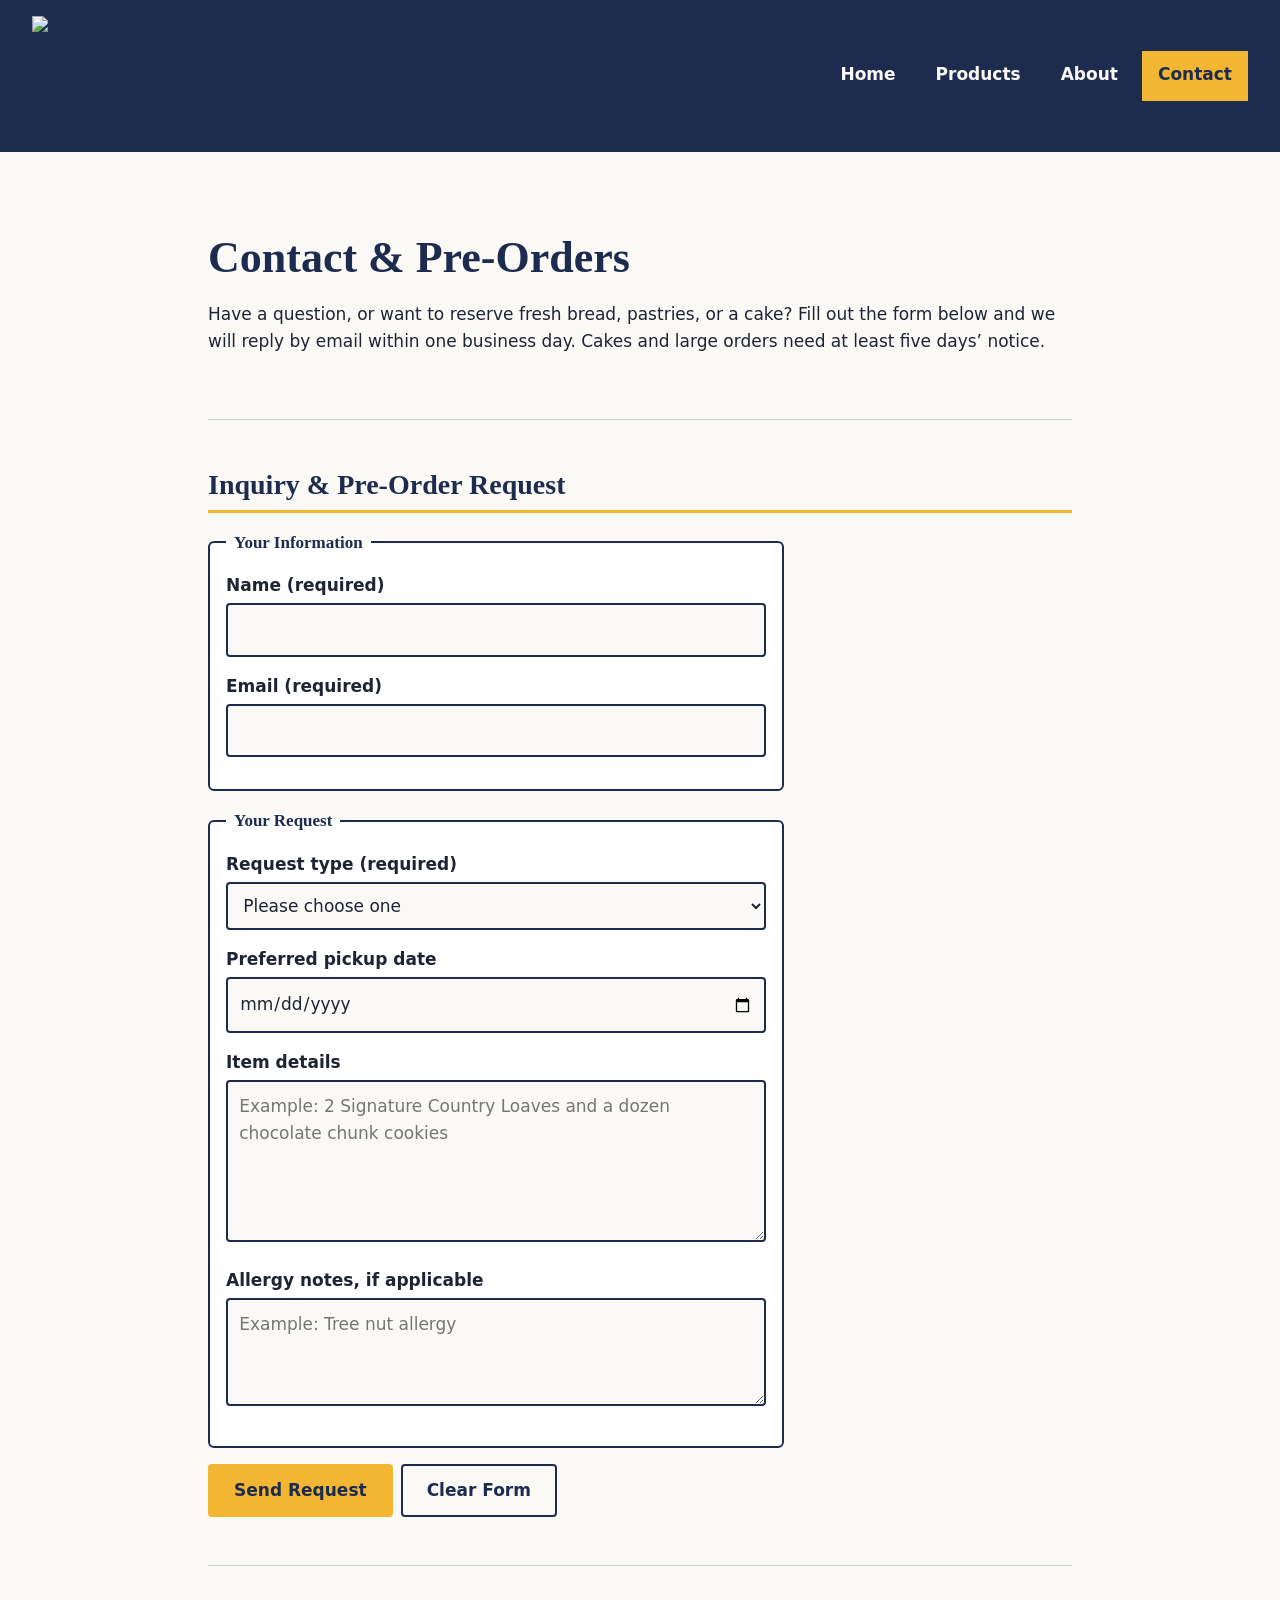
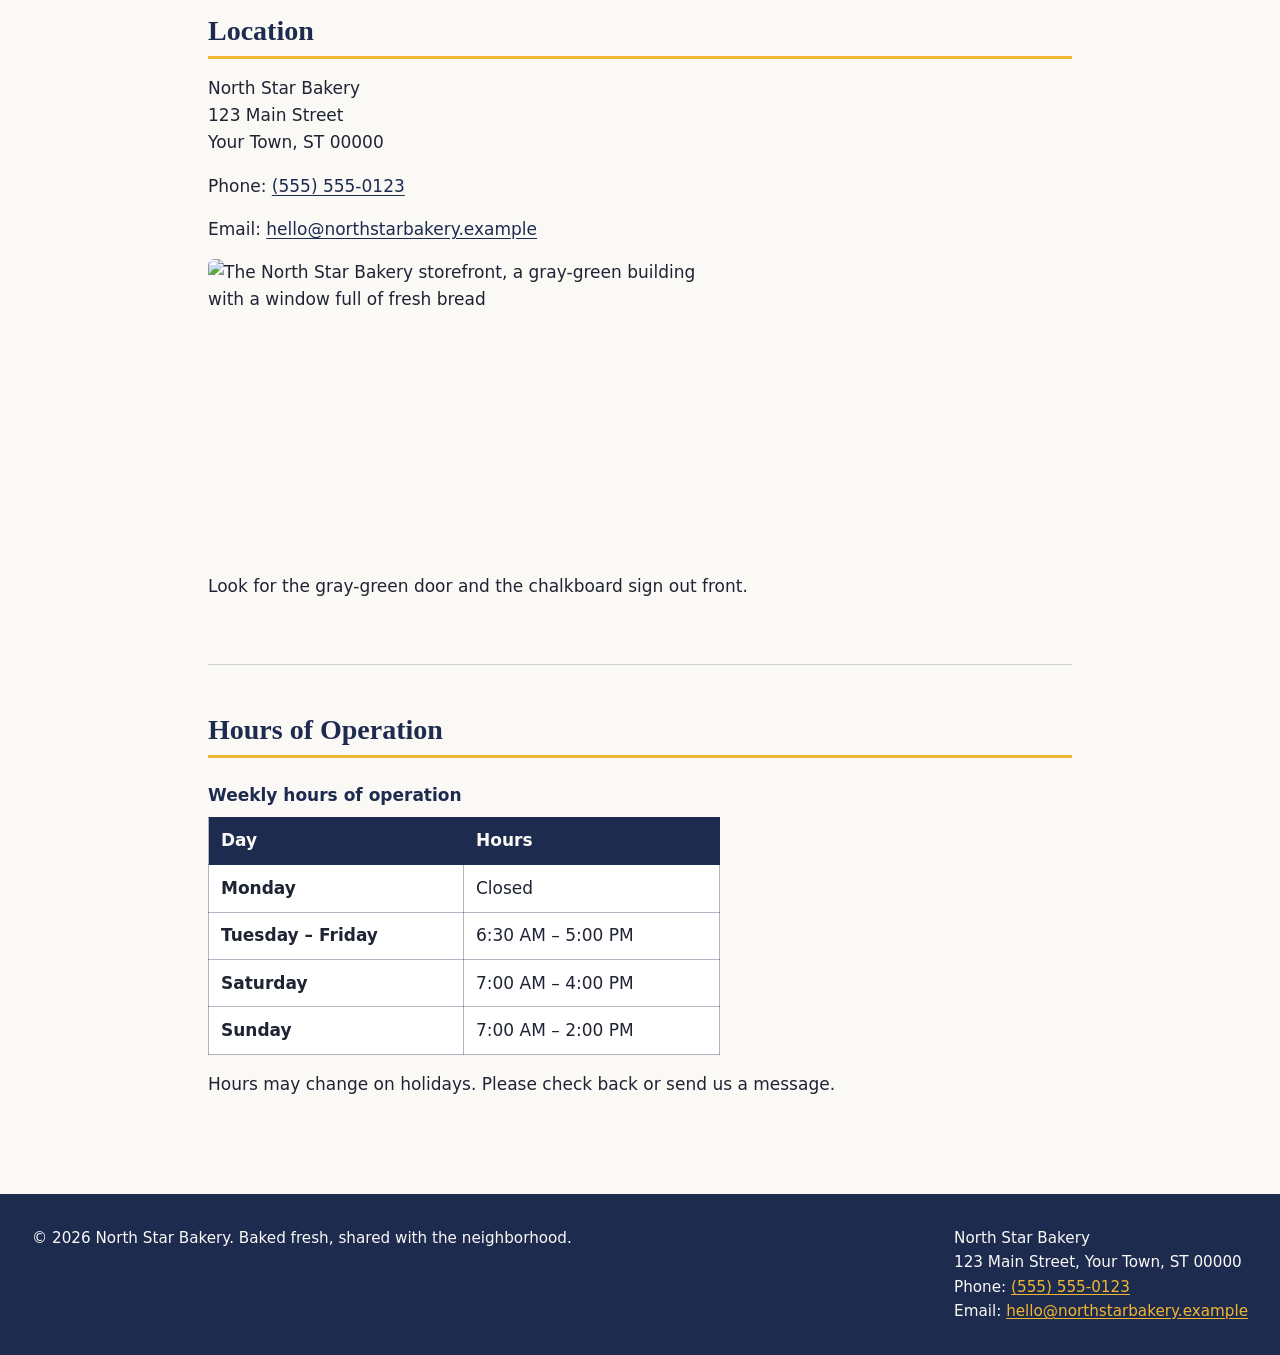
==== contact.html @ e257849d "Add files via upload" ====
<!DOCTYPE html>
<html lang="en">
<head>
  <meta charset="UTF-8">
  <meta name="viewport" content="width=device-width, initial-scale=1.0">
  <meta name="description" content="Send a pre-order request or question to North Star Bakery. Find our location and hours.">
  <title>Contact & Pre-Orders | North Star Bakery</title>
<link rel="stylesheet" href="style.css">
</head>
<body>

  <header>
    <a href="index.html">
      <img src="images/bakery-logo_c.png" alt="North Star Bakery logo: a loaf of bread with a wheat sprig inside" width="167" height="143">
    </a>
    <nav aria-label="Main navigation">
      <ul>
        <li><a href="index.html">Home</a></li>
        <li><a href="products.html">Products</a></li>
        <li><a href="about.html">About</a></li>
        <li><a href="contact.html" aria-current="page">Contact</a></li>
      </ul>
    </nav>
  </header>

  <main>
    <section aria-labelledby="contact-heading">
      <h1 id="contact-heading">Contact &amp; Pre-Orders</h1>
      <p>Have a question, or want to reserve fresh bread, pastries, or a cake? Fill out the form below and we will reply by email within one business day. Cakes and large orders need at least five days&rsquo; notice.</p>
    </section>

    <section aria-labelledby="form-heading">
      <h2 id="form-heading">Inquiry &amp; Pre-Order Request</h2>
      <form action="#" method="post">

        <fieldset>
          <legend>Your Information</legend>
          <p>
            <label for="name">Name (required)</label><br>
            <input type="text" id="name" name="name" autocomplete="name" required>
          </p>
          <p>
            <label for="email">Email (required)</label><br>
            <input type="email" id="email" name="email" autocomplete="email" required>
          </p>
        </fieldset>

        <fieldset>
          <legend>Your Request</legend>
          <p>
            <label for="request-type">Request type (required)</label><br>
            <select id="request-type" name="request_type" required>
              <option value="">Please choose one</option>
              <option value="pre-order">Pre-order</option>
              <option value="cake-order">Custom cake order</option>
              <option value="event-catering">Event or catering inquiry</option>
              <option value="general-question">General question</option>
            </select>
          </p>
          <p>
            <label for="pickup-date">Preferred pickup date</label><br>
            <input type="date" id="pickup-date" name="pickup_date">
          </p>
          <p>
            <label for="item-details">Item details</label><br>
            <textarea id="item-details" name="item_details" rows="5" cols="40" placeholder="Example: 2 Signature Country Loaves and a dozen chocolate chunk cookies"></textarea>
          </p>
          <p>
            <label for="allergy-notes">Allergy notes, if applicable</label><br>
            <textarea id="allergy-notes" name="allergy_notes" rows="3" cols="40" placeholder="Example: Tree nut allergy"></textarea>
          </p>
        </fieldset>

        <p>
          <button type="submit">Send Request</button>
          <button type="reset">Clear Form</button>
        </p>
      </form>
    </section>

    <section aria-labelledby="location-heading">
      <h2 id="location-heading">Location</h2>
      <address>
        North Star Bakery<br>
        123 Main Street<br>
        Your Town, ST 00000
      </address>
      <p>Phone: <a href="tel:+15555550123">(555) 555-0123</a></p>
      <p>Email: <a href="mailto:hello@northstarbakery.example">hello@northstarbakery.example</a></p>
      <img src="images/bakery-storefront_c.png" alt="The North Star Bakery storefront, a gray-green building with a window full of fresh bread" width="500" height="298">
      <p>Look for the gray-green door and the chalkboard sign out front.</p>
    </section>

    <section aria-labelledby="hours-heading">
      <h2 id="hours-heading">Hours of Operation</h2>
      <table>
        <caption>Weekly hours of operation</caption>
        <thead>
          <tr><th scope="col">Day</th><th scope="col">Hours</th></tr>
        </thead>
        <tbody>
          <tr><th scope="row">Monday</th><td>Closed</td></tr>
          <tr><th scope="row">Tuesday &ndash; Friday</th><td>6:30 AM &ndash; 5:00 PM</td></tr>
          <tr><th scope="row">Saturday</th><td>7:00 AM &ndash; 4:00 PM</td></tr>
          <tr><th scope="row">Sunday</th><td>7:00 AM &ndash; 2:00 PM</td></tr>
        </tbody>
      </table>
      <p>Hours may change on holidays. Please check back or send us a message.</p>
    </section>
  </main>

  <footer>
    <p>&copy; 2026 North Star Bakery. Baked fresh, shared with the neighborhood.</p>
    <address>
      North Star Bakery<br>
      123 Main Street, Your Town, ST 00000<br>
      Phone: <a href="tel:+15555550123">(555) 555-0123</a><br>
      Email: <a href="mailto:hello@northstarbakery.example">hello@northstarbakery.example</a>
    </address>
  </footer>

</body>
</html>
---- style.css ----
:root {
  --navy: #1d2b4f;
  --gold: #f2b632;
  --paper: #faf9f6;
  --ink: #1f2433;
 
  --font-heading: Georgia, "Times New Roman", serif;
  --font-body: system-ui, -apple-system, "Segoe UI", Roboto, Arial, sans-serif;
 
  --space-s: 0.5rem;
  --space-m: 1rem;
  --space-l: 2rem;
  --space-xl: 3rem;
}
 
/* ---------- Base ---------- */
*,
*::before,
*::after {
  box-sizing: border-box;
}
 
body {
  margin: 0;
  min-height: 100vh;
  display: flex;
  flex-direction: column;
  font-family: var(--font-body);
  font-size: 1.0625rem;
  line-height: 1.6;
  color: var(--ink);
  background: var(--paper);
}
 
img,
video {
  max-width: 100%;
  height: auto;
  display: block;
}
 
audio {
  width: 100%;
  max-width: 32rem;
}
 
a {
  color: var(--navy);
  text-underline-offset: 0.15em;
}
 
a:hover {
  text-decoration-thickness: 0.2em;
}
 
:focus-visible {
  outline: 3px solid var(--gold);
  outline-offset: 3px;
}
 
/* ---------- Headings ---------- */
h1,
h2,
h3 {
  font-family: var(--font-heading);
  color: var(--navy);
  line-height: 1.2;
  margin: 0 0 var(--space-m);
}
 
h1 { font-size: 2rem; }
h2 { font-size: 1.5rem; }
h3 { font-size: 1.2rem; }
 
h2 {
  padding-bottom: var(--space-s);
  border-bottom: 3px solid var(--gold);
}
 
p,
ul,
address {
  margin: 0 0 var(--space-m);
}
 
address {
  font-style: normal;
}
 
/* ---------- Header and navigation ---------- */
header {
  display: flex;
  flex-direction: column;
  align-items: center;
  gap: var(--space-m);
  padding: var(--space-m);
  background: var(--navy);
}
 
header img {
  width: 110px;
}
 
nav ul {
  display: flex;
  flex-wrap: wrap;
  justify-content: center;
  gap: var(--space-s);
  margin: 0;
  padding: 0;
  list-style: none;
}
 
nav a {
  display: block;
  padding: 0.6rem 1rem;
  color: var(--paper);
  font-weight: 600;
  text-decoration: none;
  border-bottom: 3px solid transparent;
}
 
nav a:hover {
  border-bottom-color: var(--gold);
}
 
nav a[aria-current="page"] {
  color: var(--navy);
  background: var(--gold);
  border-bottom-color: var(--gold);
}
 
/* ---------- Main content ---------- */
main {
  flex: 1;
  display: flex;
  flex-direction: column;
  width: 100%;
  max-width: 60rem;
  margin: 0 auto;
  padding: var(--space-m);
}
 
main > section {
  padding: var(--space-l) 0;
  border-bottom: 1px solid rgba(29, 43, 79, 0.2);
}
 
main > section:last-child {
  border-bottom: 0;
}
 
main > section > img,
main > section > figure,
main > section > picture,
main > section > video {
  margin-bottom: var(--space-m);
}
 
main > section > img,
picture img,
figure img,
video {
  border-radius: 6px;
}
 
figure {
  margin: 0 0 var(--space-m);
}
 
figcaption {
  margin-top: var(--space-s);
  font-size: 0.95rem;
  font-style: italic;
}
 
/* Bulleted lists: product and feature lists */
main ul {
  padding-left: 1.25rem;
}
 
main li {
  margin-bottom: var(--space-s);
}
 
main li::marker {
  color: var(--gold);
}
 
/* Team cards (about page) */
article {
  padding: var(--space-m);
  margin-bottom: var(--space-m);
  background: #fff;
  border: 2px solid var(--navy);
  border-radius: 6px;
}
 
article h3 {
  margin-bottom: var(--space-s);
}
 
article p {
  margin-bottom: 0;
}
 
/* ---------- Hours table ---------- */
table {
  width: 100%;
  max-width: 32rem;
  margin-bottom: var(--space-m);
  border-collapse: collapse;
  background: #fff;
}
 
caption {
  padding: var(--space-s) 0;
  font-weight: 700;
  text-align: left;
  color: var(--navy);
}
 
th,
td {
  padding: 0.6rem 0.75rem;
  text-align: left;
  border: 1px solid rgba(29, 43, 79, 0.35);
}
 
thead th {
  color: var(--paper);
  background: var(--navy);
}
 
tbody th {
  font-weight: 600;
}
 
/* ---------- Form ---------- */
form {
  display: flex;
  flex-direction: column;
  gap: var(--space-m);
  max-width: 36rem;
}
 
fieldset {
  min-width: 0;
  margin: 0;
  padding: var(--space-m);
  background: #fff;
  border: 2px solid var(--navy);
  border-radius: 6px;
}
 
legend {
  padding: 0 var(--space-s);
  font-family: var(--font-heading);
  font-weight: 700;
  color: var(--navy);
}
 
label {
  font-weight: 600;
}
 
input,
select,
textarea {
  width: 100%;
  max-width: 100%;
  margin-top: 0.25rem;
  padding: 0.7rem;
  font: inherit;
  color: var(--ink);
  background: var(--paper);
  border: 2px solid var(--navy);
  border-radius: 4px;
}
 
textarea {
  resize: vertical;
}
 
form > p {
  display: flex;
  flex-wrap: wrap;
  gap: var(--space-s);
  margin: 0;
}
 
button {
  min-height: 44px;
  padding: 0.7rem 1.5rem;
  font: inherit;
  font-weight: 700;
  color: var(--navy);
  background: transparent;
  border: 2px solid var(--navy);
  border-radius: 4px;
  cursor: pointer;
}
 
button[type="submit"] {
  background: var(--gold);
  border-color: var(--gold);
}
 
button:hover {
  background: var(--navy);
  border-color: var(--navy);
  color: var(--paper);
}
 
/* ---------- Footer ---------- */
footer {
  display: flex;
  flex-direction: column;
  gap: var(--space-m);
  padding: var(--space-l) var(--space-m);
  color: var(--paper);
  background: var(--navy);
  font-size: 0.95rem;
}
 
footer p,
footer address {
  margin: 0;
}
 
footer a {
  color: var(--gold);
}
 
/* ---------- Tablet and larger (min-width: 48em, about 768px) ---------- */
@media (min-width: 48em) {
  h1 { font-size: 2.75rem; }
  h2 { font-size: 1.75rem; }
 
  header {
    flex-direction: row;
    justify-content: space-between;
    padding: var(--space-m) var(--space-l);
  }
 
  header img {
    width: 140px;
  }
 
  nav ul {
    justify-content: flex-end;
  }
 
  main {
    padding: var(--space-m) var(--space-l);
  }
 
  /* Product and feature lists become a row of cards */
  main section ul {
    display: flex;
    flex-wrap: wrap;
    gap: var(--space-m);
    padding: 0;
    list-style: none;
  }
 
  main section li {
    flex: 1 1 14rem;
    margin: 0;
    padding: var(--space-m);
    background: #fff;
    border-left: 4px solid var(--gold);
    border-radius: 4px;
  }
 
  footer {
    flex-direction: row;
    justify-content: space-between;
    align-items: flex-start;
    padding: var(--space-l);
  }
}
 
/* Team section: heading on its own row, cards side by side */
@media (min-width: 48em) {
  main > section[aria-labelledby="staff-heading"] {
    display: flex;
    flex-wrap: wrap;
    gap: var(--space-m);
  }
 
  main > section[aria-labelledby="staff-heading"] h2 {
    flex: 0 0 100%;
  }
 
  main > section[aria-labelledby="staff-heading"] article {
    flex: 1 1 14rem;
    margin: 0;
  }
}
 
/* ---------- Desktop (min-width: 64em, about 1024px) ---------- */
@media (min-width: 64em) {
  main {
    padding: var(--space-l) var(--space-xl);
  }
 
  main > section {
    padding: var(--space-xl) 0;
  }
}
 
/* ---------- Respect reduced motion ---------- */
@media (prefers-reduced-motion: reduce) {
  * {
    scroll-behavior: auto !important;
    transition: none !important;
  }
}
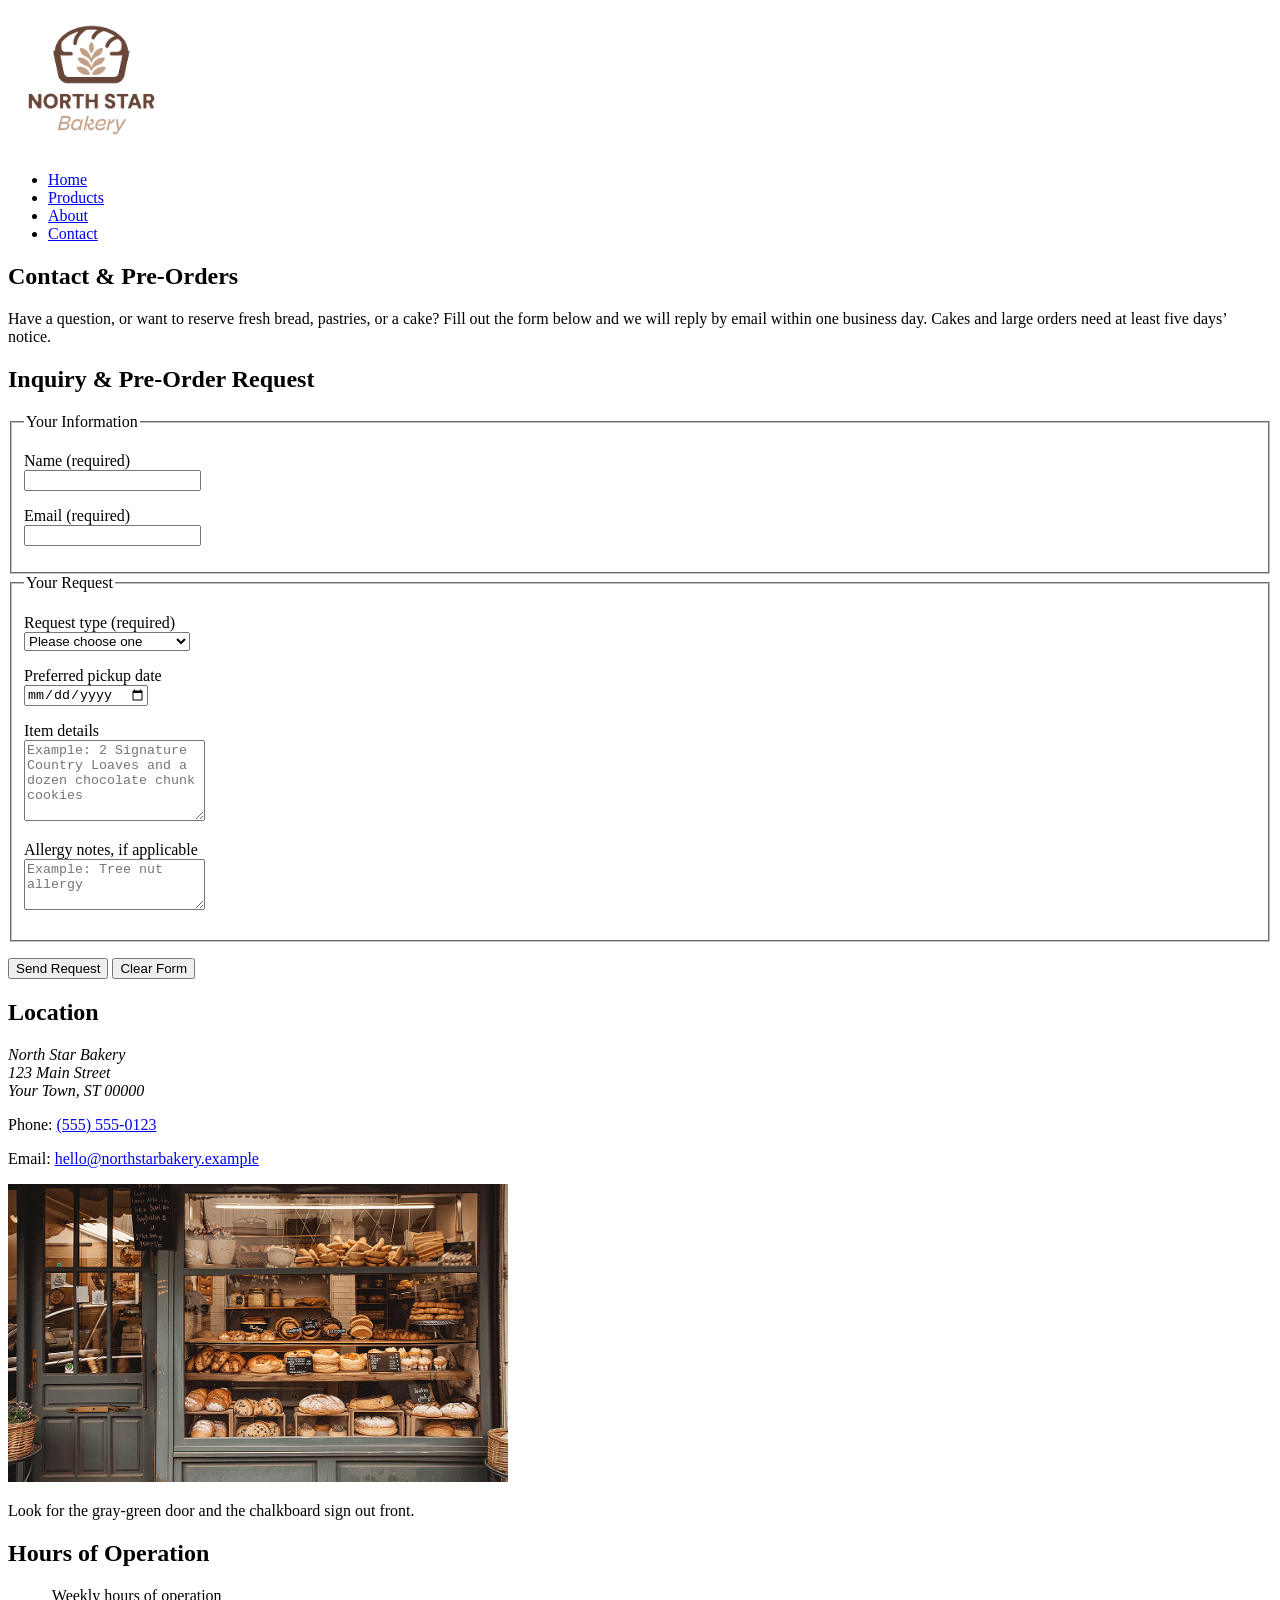
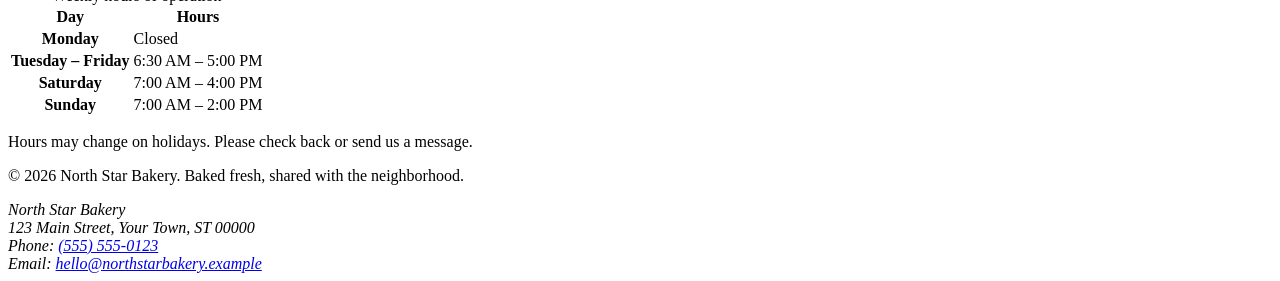
==== commit 5d17040e: "Update contact.html" ====
--- a/contact.html
+++ b/contact.html
@@ -4,8 +4,9 @@
   <meta charset="UTF-8">
   <meta name="viewport" content="width=device-width, initial-scale=1.0">
   <meta name="description" content="Send a pre-order request or question to North Star Bakery. Find our location and hours.">
-  <title>Contact & Pre-Orders | North Star Bakery</title>
-<link rel="stylesheet" href="style.css">
+  <title>Contact &amp; Pre-Orders | North Star Bakery</title>
+  <link rel="stylesheet" href="css/styles.css">
+  <script src="js/contact.js" defer></script>
 </head>
 <body>
 
@@ -31,17 +32,19 @@
 
     <section aria-labelledby="form-heading">
       <h2 id="form-heading">Inquiry &amp; Pre-Order Request</h2>
-      <form action="#" method="post">
+      <form id="request-form" action="#" method="post" novalidate>
 
         <fieldset>
           <legend>Your Information</legend>
           <p>
             <label for="name">Name (required)</label><br>
-            <input type="text" id="name" name="name" autocomplete="name" required>
+            <input type="text" id="name" name="name" autocomplete="name" aria-describedby="name-error" required>
+            <span class="error-message" id="name-error"></span>
           </p>
           <p>
             <label for="email">Email (required)</label><br>
-            <input type="email" id="email" name="email" autocomplete="email" required>
+            <input type="email" id="email" name="email" autocomplete="email" aria-describedby="email-error" required>
+            <span class="error-message" id="email-error"></span>
           </p>
         </fieldset>
 
@@ -49,27 +52,33 @@
           <legend>Your Request</legend>
           <p>
             <label for="request-type">Request type (required)</label><br>
-            <select id="request-type" name="request_type" required>
+            <select id="request-type" name="request_type" aria-describedby="request-type-error" required>
               <option value="">Please choose one</option>
               <option value="pre-order">Pre-order</option>
               <option value="cake-order">Custom cake order</option>
               <option value="event-catering">Event or catering inquiry</option>
               <option value="general-question">General question</option>
             </select>
+            <span class="error-message" id="request-type-error"></span>
           </p>
           <p>
             <label for="pickup-date">Preferred pickup date</label><br>
-            <input type="date" id="pickup-date" name="pickup_date">
+            <input type="date" id="pickup-date" name="pickup_date" aria-describedby="pickup-date-error">
+            <span class="error-message" id="pickup-date-error"></span>
           </p>
           <p>
             <label for="item-details">Item details</label><br>
-            <textarea id="item-details" name="item_details" rows="5" cols="40" placeholder="Example: 2 Signature Country Loaves and a dozen chocolate chunk cookies"></textarea>
+            <textarea id="item-details" name="item_details" rows="5" placeholder="Example: 2 Signature Country Loaves and a dozen chocolate chunk cookies" aria-describedby="item-details-error"></textarea>
+            <span class="field-note" id="prefill-note" hidden>We filled this in from your saved items on the Products page. Feel free to edit it.</span>
+            <span class="error-message" id="item-details-error"></span>
           </p>
           <p>
             <label for="allergy-notes">Allergy notes, if applicable</label><br>
-            <textarea id="allergy-notes" name="allergy_notes" rows="3" cols="40" placeholder="Example: Tree nut allergy"></textarea>
+            <textarea id="allergy-notes" name="allergy_notes" rows="3" placeholder="Example: Tree nut allergy"></textarea>
           </p>
         </fieldset>
+
+        <p id="form-status" class="form-status" role="status" tabindex="-1"></p>
 
         <p>
           <button type="submit">Send Request</button>
@@ -120,4 +129,4 @@
   </footer>
 
 </body>
-</html>+</html>
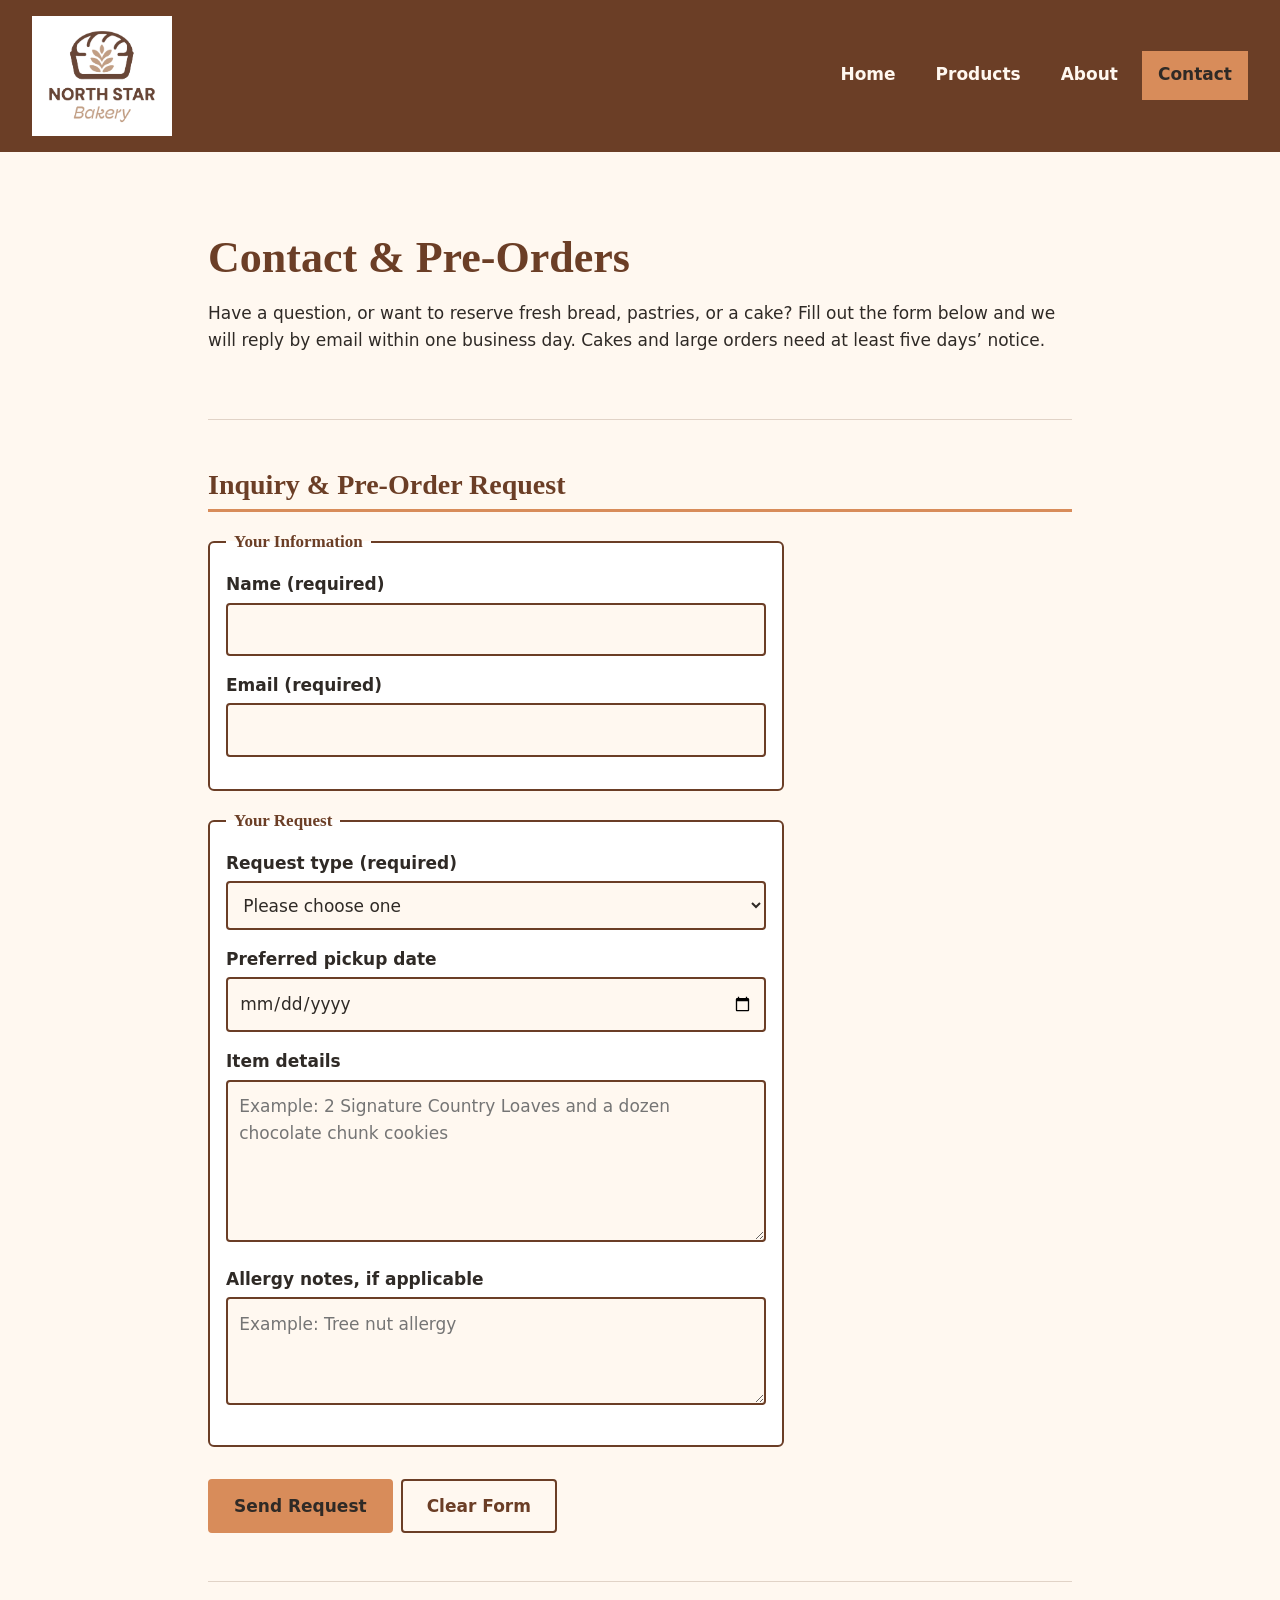
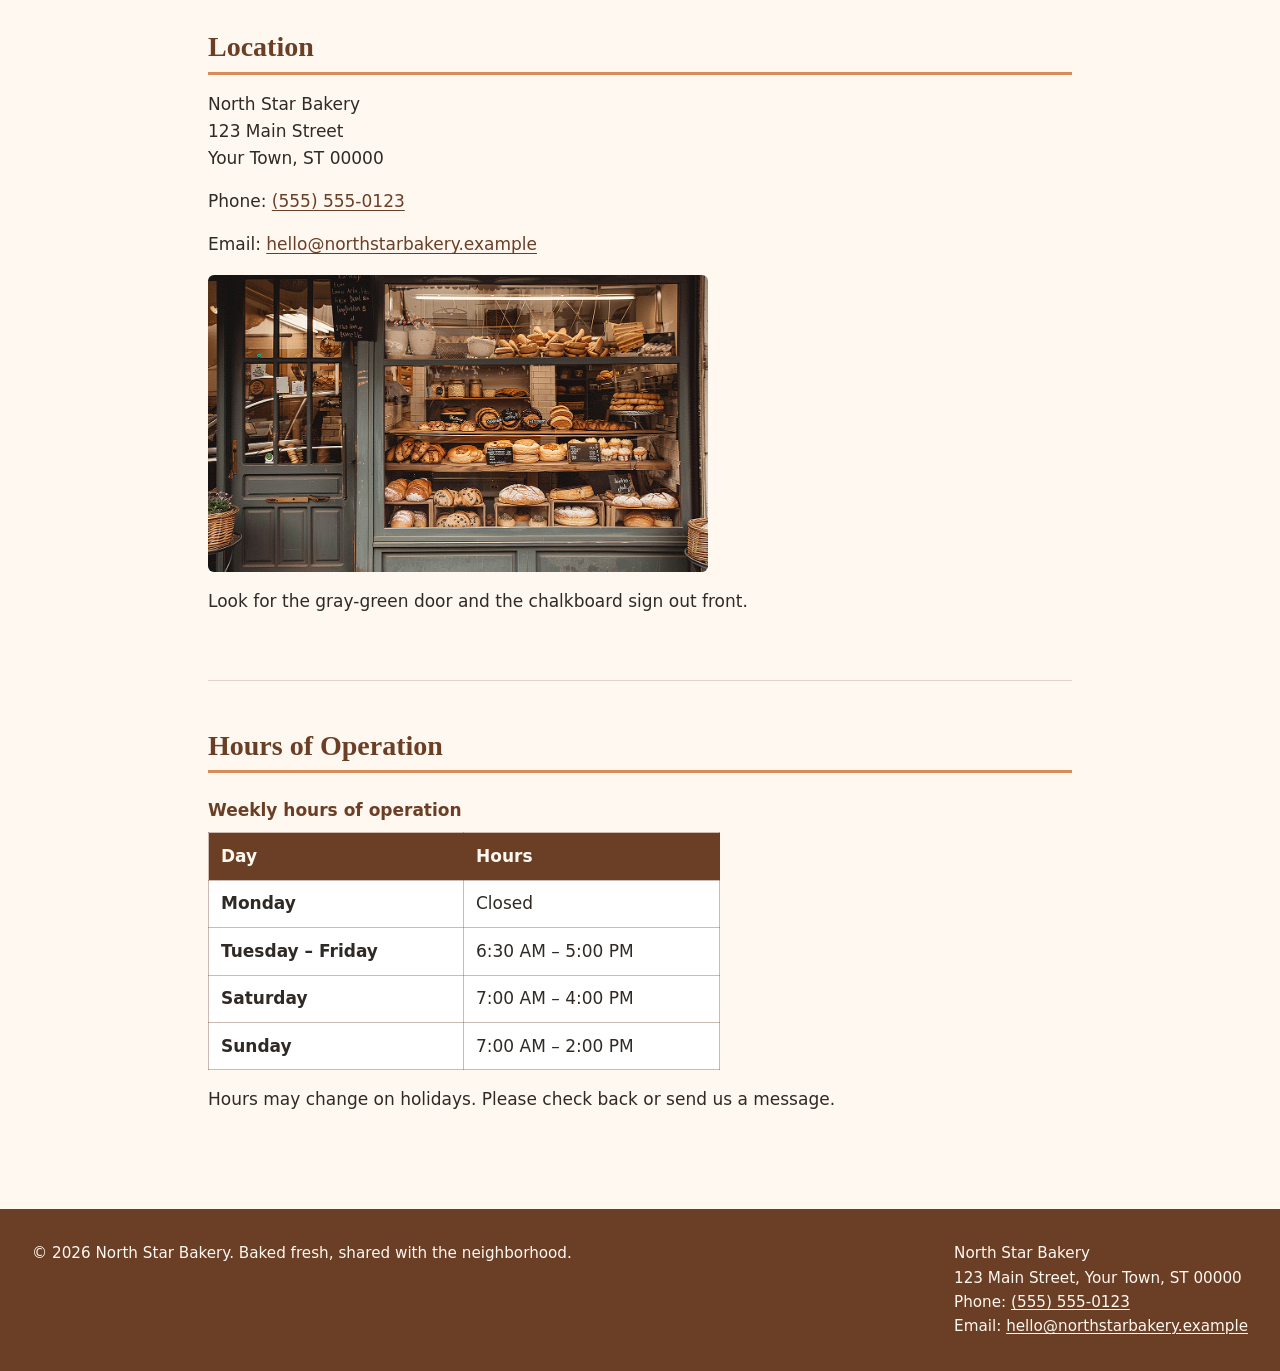
==== commit 25fb0e7a: "Update contact.html" ====
--- a/contact.html
+++ b/contact.html
@@ -5,7 +5,7 @@
   <meta name="viewport" content="width=device-width, initial-scale=1.0">
   <meta name="description" content="Send a pre-order request or question to North Star Bakery. Find our location and hours.">
   <title>Contact &amp; Pre-Orders | North Star Bakery</title>
-  <link rel="stylesheet" href="css/styles.css">
+  <link rel="stylesheet" href="style.css">
   <script src="js/contact.js" defer></script>
 </head>
 <body>
--- a/style.css
+++ b/style.css
@@ -0,0 +1,552 @@
+
+:root {
+  --brown: #6b3e26;
+  --peach: #d88c5a;
+  --cream: #fff8f0;
+  --charcoal: #2f2a26;
+ 
+  --font-heading: Georgia, "Times New Roman", serif;
+  --font-body: system-ui, -apple-system, "Segoe UI", Roboto, Arial, sans-serif;
+ 
+  --space-s: 0.5rem;
+  --space-m: 1rem;
+  --space-l: 2rem;
+  --space-xl: 3rem;
+}
+ 
+/* ---------- Base ---------- */
+*,
+*::before,
+*::after {
+  box-sizing: border-box;
+}
+ 
+body {
+  margin: 0;
+  min-height: 100vh;
+  display: flex;
+  flex-direction: column;
+  font-family: var(--font-body);
+  font-size: 1.0625rem;
+  line-height: 1.6;
+  color: var(--charcoal);
+  background: var(--cream);
+}
+ 
+img,
+video {
+  max-width: 100%;
+  height: auto;
+  display: block;
+}
+ 
+audio {
+  width: 100%;
+  max-width: 32rem;
+}
+ 
+a {
+  color: var(--brown);
+  text-underline-offset: 0.15em;
+}
+ 
+a:hover {
+  text-decoration-thickness: 0.2em;
+}
+ 
+:focus-visible {
+  outline: 3px solid var(--brown);
+  outline-offset: 3px;
+}
+ 
+header :focus-visible,
+footer :focus-visible {
+  outline-color: var(--cream);
+}
+ 
+/* ---------- Headings ---------- */
+h1,
+h2,
+h3 {
+  font-family: var(--font-heading);
+  color: var(--brown);
+  line-height: 1.2;
+  margin: 0 0 var(--space-m);
+}
+ 
+h1 { font-size: 2rem; }
+h2 { font-size: 1.5rem; }
+h3 { font-size: 1.2rem; }
+ 
+h2 {
+  padding-bottom: var(--space-s);
+  border-bottom: 3px solid var(--peach);
+}
+ 
+p,
+ul,
+address {
+  margin: 0 0 var(--space-m);
+}
+ 
+address {
+  font-style: normal;
+}
+ 
+/* ---------- Header and navigation ---------- */
+header {
+  display: flex;
+  flex-direction: column;
+  align-items: center;
+  gap: var(--space-m);
+  padding: var(--space-m);
+  background: var(--brown);
+}
+ 
+header img {
+  width: 110px;
+}
+ 
+nav ul {
+  display: flex;
+  flex-wrap: wrap;
+  justify-content: center;
+  gap: var(--space-s);
+  margin: 0;
+  padding: 0;
+  list-style: none;
+}
+ 
+nav a {
+  display: block;
+  padding: 0.6rem 1rem;
+  color: var(--cream);
+  font-weight: 600;
+  text-decoration: none;
+  border-bottom: 3px solid transparent;
+}
+ 
+nav a:hover {
+  border-bottom-color: var(--peach);
+}
+ 
+nav a[aria-current="page"] {
+  color: var(--charcoal);
+  background: var(--peach);
+  border-bottom-color: var(--peach);
+}
+ 
+/* ---------- Main content ---------- */
+main {
+  flex: 1;
+  display: flex;
+  flex-direction: column;
+  width: 100%;
+  max-width: 60rem;
+  margin: 0 auto;
+  padding: var(--space-m);
+}
+ 
+main > section {
+  padding: var(--space-l) 0;
+  border-bottom: 1px solid rgba(107, 62, 38, 0.2);
+}
+ 
+main > section:last-child {
+  border-bottom: 0;
+}
+ 
+main > section > img,
+main > section > figure,
+main > section > picture,
+main > section > video {
+  margin-bottom: var(--space-m);
+}
+ 
+main > section > img,
+picture img,
+figure img,
+video {
+  border-radius: 6px;
+}
+ 
+figure {
+  margin: 0 0 var(--space-m);
+}
+ 
+figcaption {
+  margin-top: var(--space-s);
+  font-size: 0.95rem;
+  font-style: italic;
+}
+ 
+/* Bulleted lists: product and feature lists */
+main ul {
+  padding-left: 1.25rem;
+}
+ 
+main li {
+  margin-bottom: var(--space-s);
+}
+ 
+main li::marker {
+  color: var(--peach);
+}
+ 
+/* Team cards (about page) */
+article {
+  padding: var(--space-m);
+  margin-bottom: var(--space-m);
+  background: #fff;
+  border: 2px solid var(--brown);
+  border-radius: 6px;
+}
+ 
+article h3 {
+  margin-bottom: var(--space-s);
+}
+ 
+article p {
+  margin-bottom: 0;
+}
+ 
+/* ---------- Hours table ---------- */
+table {
+  width: 100%;
+  max-width: 32rem;
+  margin-bottom: var(--space-m);
+  border-collapse: collapse;
+  background: #fff;
+}
+ 
+caption {
+  padding: var(--space-s) 0;
+  font-weight: 700;
+  text-align: left;
+  color: var(--brown);
+}
+ 
+th,
+td {
+  padding: 0.6rem 0.75rem;
+  text-align: left;
+  border: 1px solid rgba(107, 62, 38, 0.35);
+}
+ 
+thead th {
+  color: var(--cream);
+  background: var(--brown);
+}
+ 
+tbody th {
+  font-weight: 600;
+}
+ 
+/* ---------- Form ---------- */
+form {
+  display: flex;
+  flex-direction: column;
+  gap: var(--space-m);
+  max-width: 36rem;
+}
+ 
+fieldset {
+  min-width: 0;
+  margin: 0;
+  padding: var(--space-m);
+  background: #fff;
+  border: 2px solid var(--brown);
+  border-radius: 6px;
+}
+ 
+legend {
+  padding: 0 var(--space-s);
+  font-family: var(--font-heading);
+  font-weight: 700;
+  color: var(--brown);
+}
+ 
+label {
+  font-weight: 600;
+}
+ 
+input,
+select,
+textarea {
+  width: 100%;
+  max-width: 100%;
+  margin-top: 0.25rem;
+  padding: 0.7rem;
+  font: inherit;
+  color: var(--charcoal);
+  background: var(--cream);
+  border: 2px solid var(--brown);
+  border-radius: 4px;
+}
+ 
+textarea {
+  resize: vertical;
+}
+ 
+form > p {
+  display: flex;
+  flex-wrap: wrap;
+  gap: var(--space-s);
+  margin: 0;
+}
+ 
+button {
+  min-height: 44px;
+  padding: 0.7rem 1.5rem;
+  font: inherit;
+  font-weight: 700;
+  color: var(--brown);
+  background: transparent;
+  border: 2px solid var(--brown);
+  border-radius: 4px;
+  cursor: pointer;
+}
+ 
+button[type="submit"] {
+  color: var(--charcoal);
+  background: var(--peach);
+  border-color: var(--peach);
+}
+ 
+button:hover {
+  background: var(--brown);
+  border-color: var(--brown);
+  color: var(--cream);
+}
+ 
+/* ---------- Footer ---------- */
+footer {
+  display: flex;
+  flex-direction: column;
+  gap: var(--space-m);
+  padding: var(--space-l) var(--space-m);
+  color: var(--cream);
+  background: var(--brown);
+  font-size: 0.95rem;
+}
+ 
+footer p,
+footer address {
+  margin: 0;
+}
+ 
+footer a {
+  color: var(--cream);
+}
+ 
+/* ---------- Tablet and larger (min-width: 48em, about 768px) ---------- */
+@media (min-width: 48em) {
+  h1 { font-size: 2.75rem; }
+  h2 { font-size: 1.75rem; }
+ 
+  header {
+    flex-direction: row;
+    justify-content: space-between;
+    padding: var(--space-m) var(--space-l);
+  }
+ 
+  header img {
+    width: 140px;
+  }
+ 
+  nav ul {
+    justify-content: flex-end;
+  }
+ 
+  main {
+    padding: var(--space-m) var(--space-l);
+  }
+ 
+  /* Product and feature lists become a row of cards */
+  main section ul {
+    display: flex;
+    flex-wrap: wrap;
+    gap: var(--space-m);
+    padding: 0;
+    list-style: none;
+  }
+ 
+  main section li {
+    flex: 1 1 14rem;
+    margin: 0;
+    padding: var(--space-m);
+    background: #fff;
+    border-left: 4px solid var(--peach);
+    border-radius: 4px;
+  }
+ 
+  footer {
+    flex-direction: row;
+    justify-content: space-between;
+    align-items: flex-start;
+    padding: var(--space-l);
+  }
+}
+ 
+/* Team section: heading on its own row, cards side by side */
+@media (min-width: 48em) {
+  main > section[aria-labelledby="staff-heading"] {
+    display: flex;
+    flex-wrap: wrap;
+    gap: var(--space-m);
+  }
+ 
+  main > section[aria-labelledby="staff-heading"] h2 {
+    flex: 0 0 100%;
+  }
+ 
+  main > section[aria-labelledby="staff-heading"] article {
+    flex: 1 1 14rem;
+    margin: 0;
+  }
+}
+ 
+/* ---------- Desktop (min-width: 64em, about 1024px) ---------- */
+@media (min-width: 64em) {
+  main {
+    padding: var(--space-l) var(--space-xl);
+  }
+ 
+  main > section {
+    padding: var(--space-xl) 0;
+  }
+}
+ 
+/* ---------- Respect reduced motion ---------- */
+@media (prefers-reduced-motion: reduce) {
+  * {
+    scroll-behavior: auto !important;
+    transition: none !important;
+  }
+}
+ 
+/* ==========================================================
+   Touchstone 4: interactive features (saved items + form feedback)
+   Uses only the four palette colors. Mobile-first.
+   ========================================================== */
+ 
+[hidden] {
+  display: none !important;
+}
+ 
+/* ---------- Saved items panel (products page) ---------- */
+.saved-panel {
+  padding: var(--space-m);
+  margin-top: var(--space-m);
+  background: #fff;
+  border: 2px solid var(--brown);
+  border-radius: 6px;
+}
+ 
+#saved-status {
+  font-weight: 600;
+}
+ 
+.saved-list {
+  padding: 0;
+  list-style: none;
+}
+ 
+.saved-list:empty {
+  display: none;
+}
+ 
+.saved-list li {
+  display: flex;
+  flex-wrap: wrap;
+  align-items: center;
+  justify-content: space-between;
+  gap: var(--space-s);
+  padding: var(--space-s) var(--space-m);
+  margin-bottom: var(--space-s);
+  background: var(--cream);
+  border-left: 4px solid var(--peach);
+  border-radius: 4px;
+}
+ 
+.saved-actions {
+  display: flex;
+  flex-wrap: wrap;
+  align-items: center;
+  gap: var(--space-m);
+  margin-bottom: 0;
+}
+ 
+.save-btn {
+  display: block;
+  margin-top: var(--space-s);
+}
+ 
+button[aria-pressed="true"] {
+  color: var(--charcoal);
+  background: var(--peach);
+  border-color: var(--peach);
+}
+ 
+button[aria-pressed="true"]:hover {
+  color: var(--cream);
+  background: var(--brown);
+  border-color: var(--brown);
+}
+ 
+.button-link {
+  display: inline-block;
+  padding: 0.7rem 1.5rem;
+  font-weight: 700;
+  color: var(--charcoal);
+  text-decoration: none;
+  background: var(--peach);
+  border: 2px solid var(--peach);
+  border-radius: 4px;
+}
+ 
+.button-link:hover {
+  color: var(--cream);
+  background: var(--brown);
+  border-color: var(--brown);
+}
+ 
+/* ---------- Form feedback (contact page) ---------- */
+.error-message:not(:empty) {
+  display: block;
+  margin-top: 0.4rem;
+  padding: 0.4rem 0.6rem;
+  font-size: 0.95rem;
+  font-weight: 600;
+  color: var(--cream);
+  background: var(--brown);
+  border-radius: 4px;
+}
+ 
+input[aria-invalid="true"],
+select[aria-invalid="true"],
+textarea[aria-invalid="true"] {
+  box-shadow: 0 0 0 3px var(--peach);
+}
+ 
+.field-note {
+  display: block;
+  margin-top: 0.4rem;
+  font-size: 0.95rem;
+  font-style: italic;
+}
+ 
+.form-status:not(:empty) {
+  margin: 0;
+  padding: var(--space-s) var(--space-m);
+  font-weight: 600;
+  color: var(--charcoal);
+  background: var(--peach);
+  border-radius: 4px;
+}
+ 
+@media (min-width: 48em) {
+  .saved-list li {
+    flex: 1 1 100%;
+  }
+}
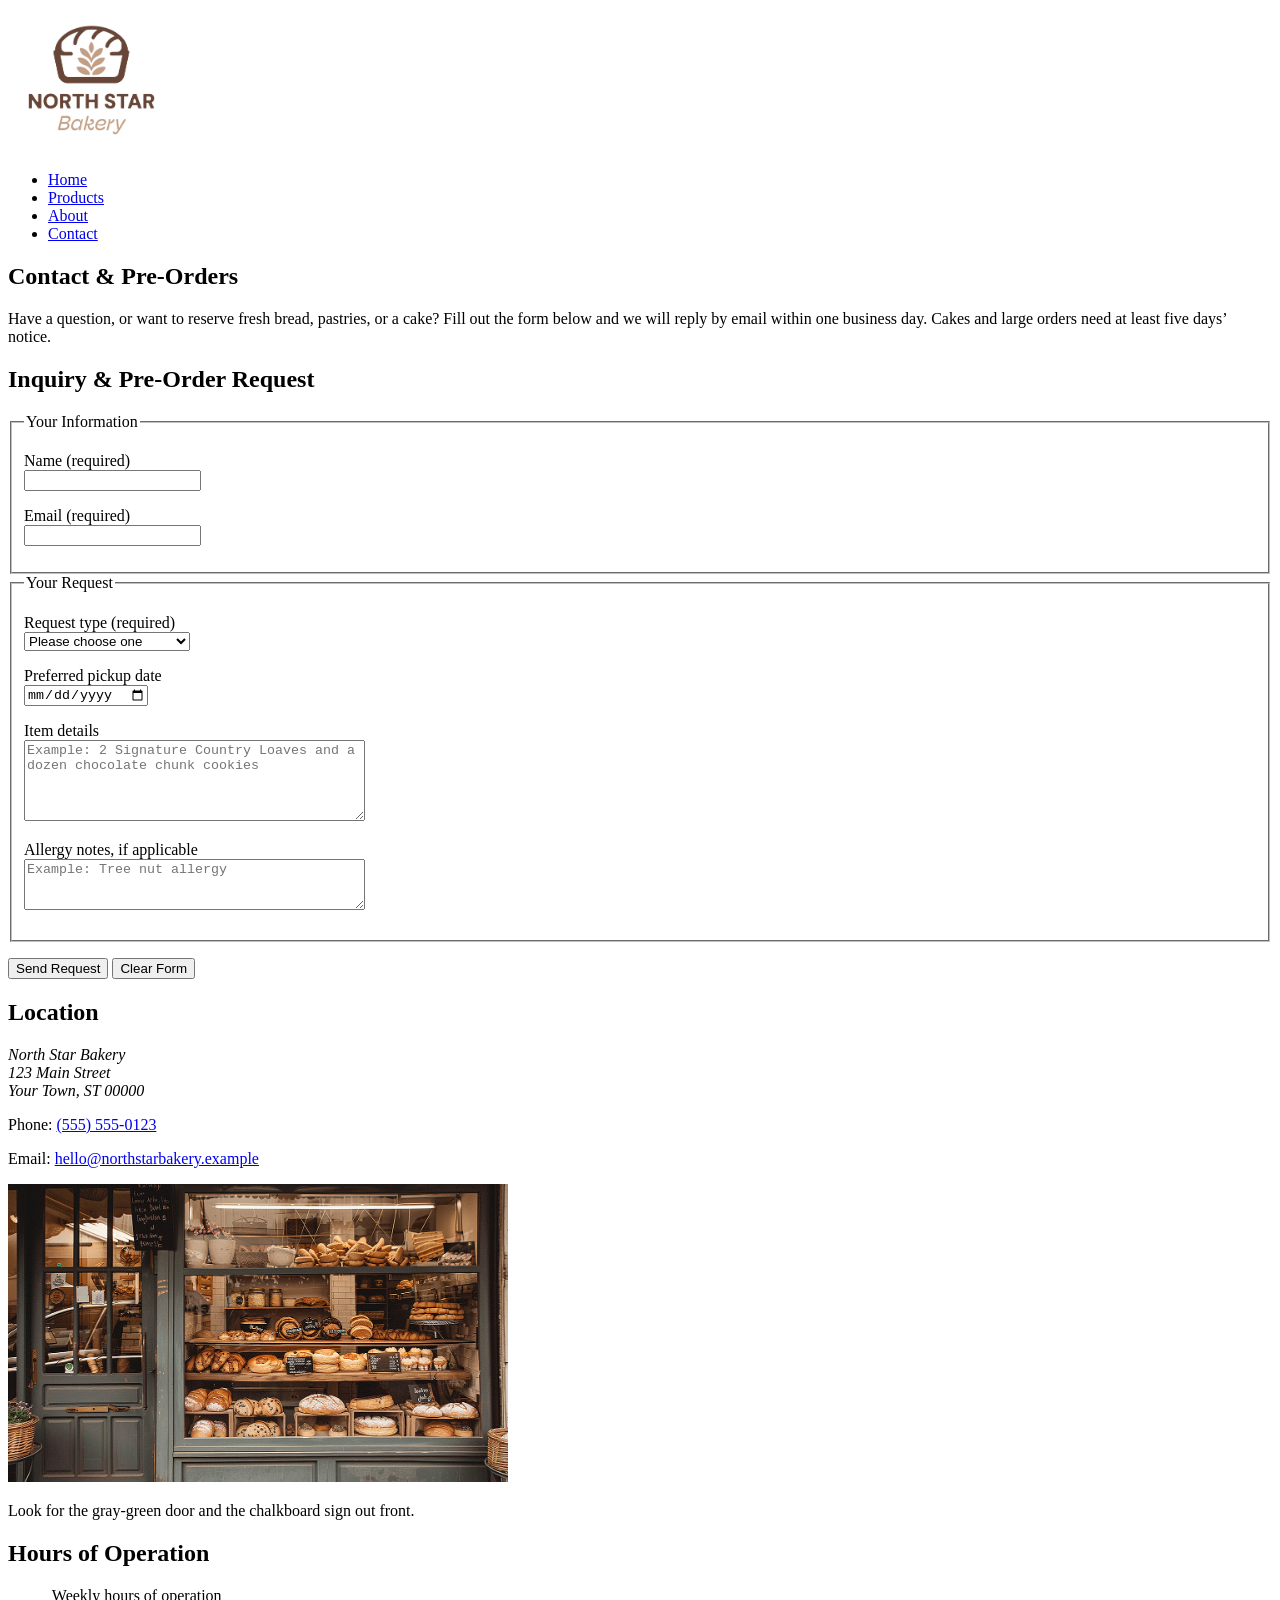
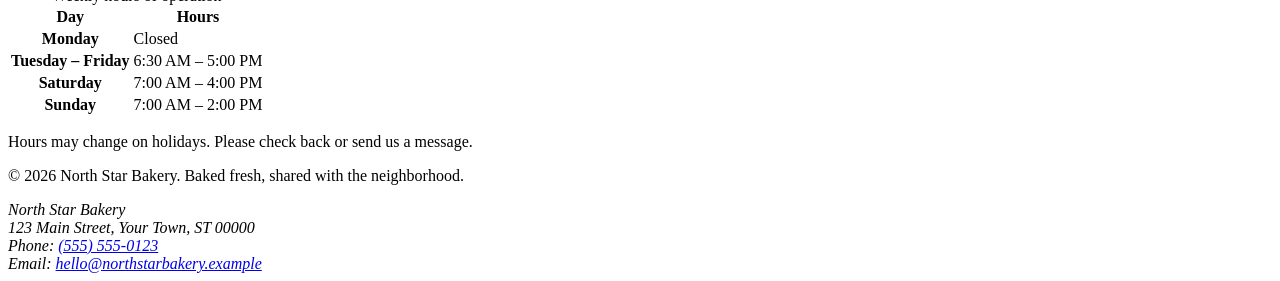
==== commit 1e0e6f14: "Update contact.html" ====
--- a/contact.html
+++ b/contact.html
@@ -4,9 +4,7 @@
   <meta charset="UTF-8">
   <meta name="viewport" content="width=device-width, initial-scale=1.0">
   <meta name="description" content="Send a pre-order request or question to North Star Bakery. Find our location and hours.">
-  <title>Contact &amp; Pre-Orders | North Star Bakery</title>
-  <link rel="stylesheet" href="style.css">
-  <script src="js/contact.js" defer></script>
+  <title>Contact & Pre-Orders | North Star Bakery</title>
 </head>
 <body>
 
@@ -32,19 +30,17 @@
 
     <section aria-labelledby="form-heading">
       <h2 id="form-heading">Inquiry &amp; Pre-Order Request</h2>
-      <form id="request-form" action="#" method="post" novalidate>
+      <form action="#" method="post">
 
         <fieldset>
           <legend>Your Information</legend>
           <p>
             <label for="name">Name (required)</label><br>
-            <input type="text" id="name" name="name" autocomplete="name" aria-describedby="name-error" required>
-            <span class="error-message" id="name-error"></span>
+            <input type="text" id="name" name="name" autocomplete="name" required>
           </p>
           <p>
             <label for="email">Email (required)</label><br>
-            <input type="email" id="email" name="email" autocomplete="email" aria-describedby="email-error" required>
-            <span class="error-message" id="email-error"></span>
+            <input type="email" id="email" name="email" autocomplete="email" required>
           </p>
         </fieldset>
 
@@ -52,33 +48,27 @@
           <legend>Your Request</legend>
           <p>
             <label for="request-type">Request type (required)</label><br>
-            <select id="request-type" name="request_type" aria-describedby="request-type-error" required>
+            <select id="request-type" name="request_type" required>
               <option value="">Please choose one</option>
               <option value="pre-order">Pre-order</option>
               <option value="cake-order">Custom cake order</option>
               <option value="event-catering">Event or catering inquiry</option>
               <option value="general-question">General question</option>
             </select>
-            <span class="error-message" id="request-type-error"></span>
           </p>
           <p>
             <label for="pickup-date">Preferred pickup date</label><br>
-            <input type="date" id="pickup-date" name="pickup_date" aria-describedby="pickup-date-error">
-            <span class="error-message" id="pickup-date-error"></span>
+            <input type="date" id="pickup-date" name="pickup_date">
           </p>
           <p>
             <label for="item-details">Item details</label><br>
-            <textarea id="item-details" name="item_details" rows="5" placeholder="Example: 2 Signature Country Loaves and a dozen chocolate chunk cookies" aria-describedby="item-details-error"></textarea>
-            <span class="field-note" id="prefill-note" hidden>We filled this in from your saved items on the Products page. Feel free to edit it.</span>
-            <span class="error-message" id="item-details-error"></span>
+            <textarea id="item-details" name="item_details" rows="5" cols="40" placeholder="Example: 2 Signature Country Loaves and a dozen chocolate chunk cookies"></textarea>
           </p>
           <p>
             <label for="allergy-notes">Allergy notes, if applicable</label><br>
-            <textarea id="allergy-notes" name="allergy_notes" rows="3" placeholder="Example: Tree nut allergy"></textarea>
+            <textarea id="allergy-notes" name="allergy_notes" rows="3" cols="40" placeholder="Example: Tree nut allergy"></textarea>
           </p>
         </fieldset>
-
-        <p id="form-status" class="form-status" role="status" tabindex="-1"></p>
 
         <p>
           <button type="submit">Send Request</button>
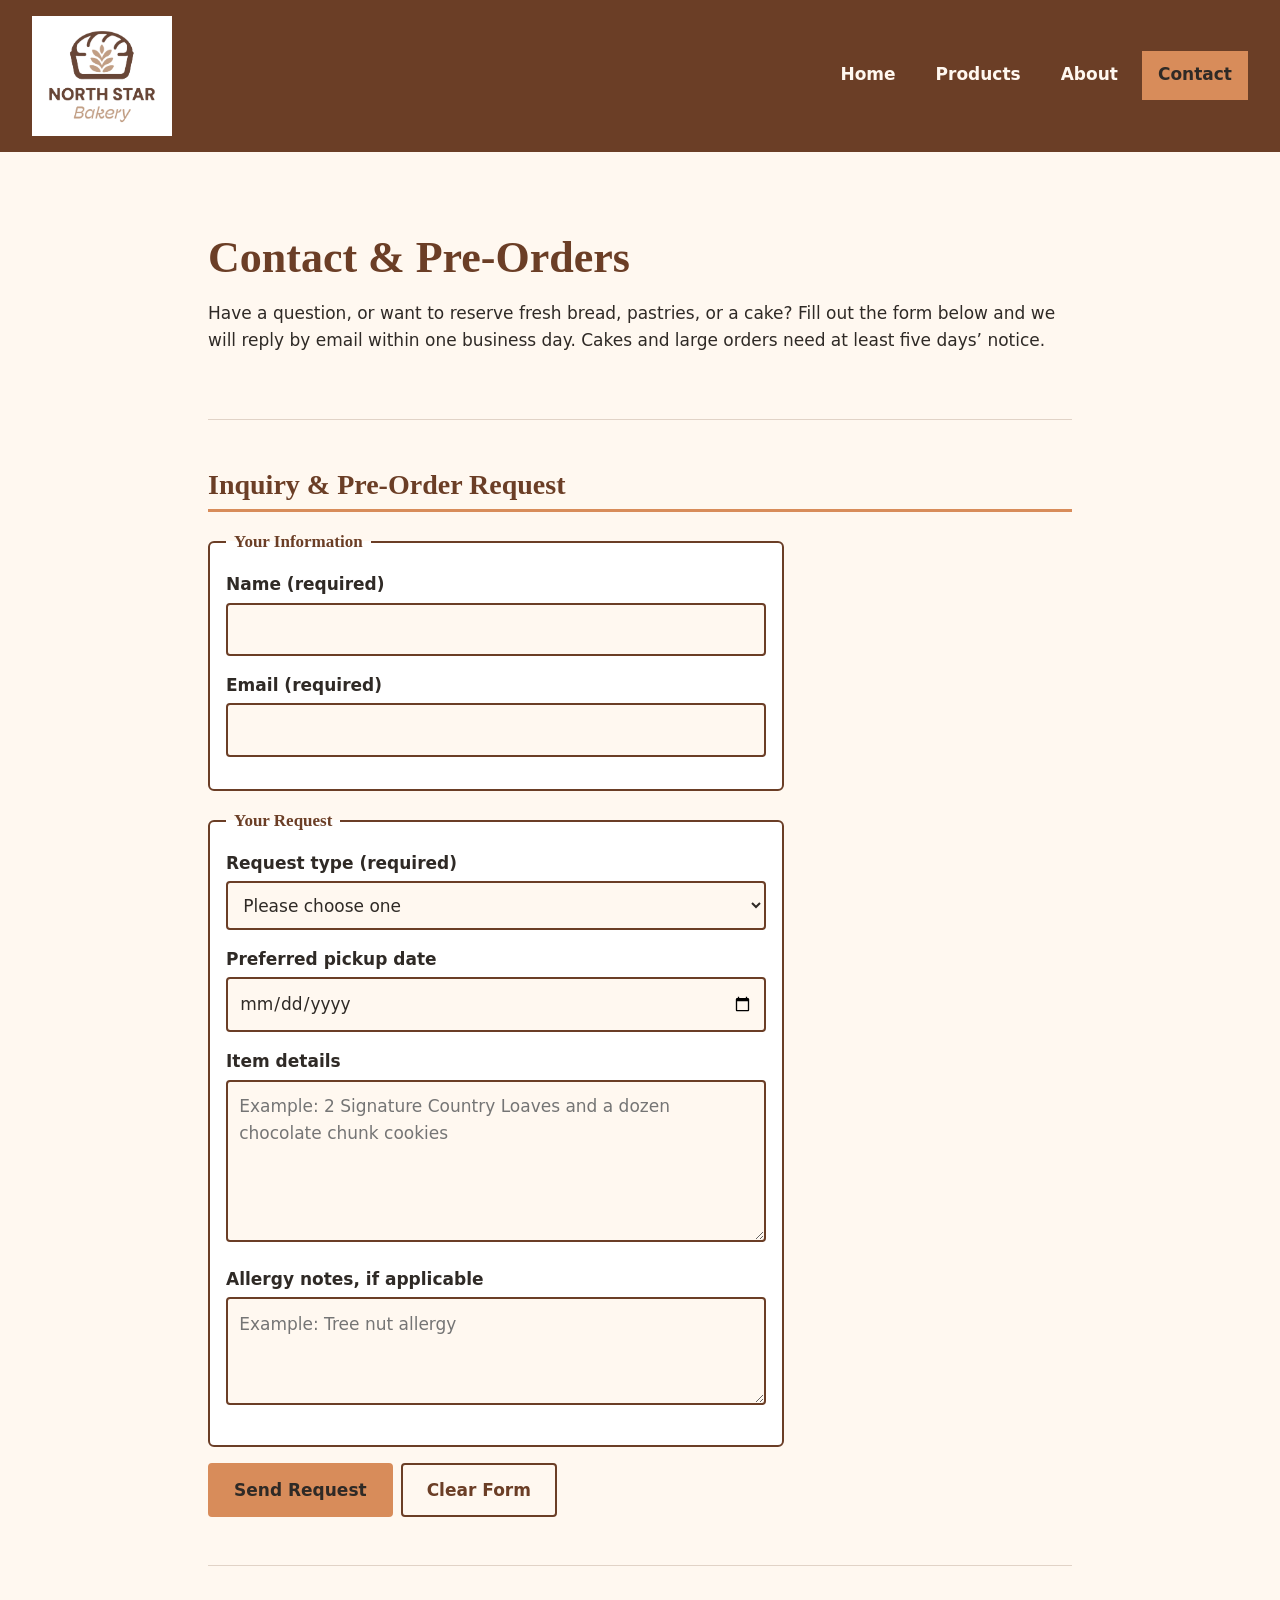
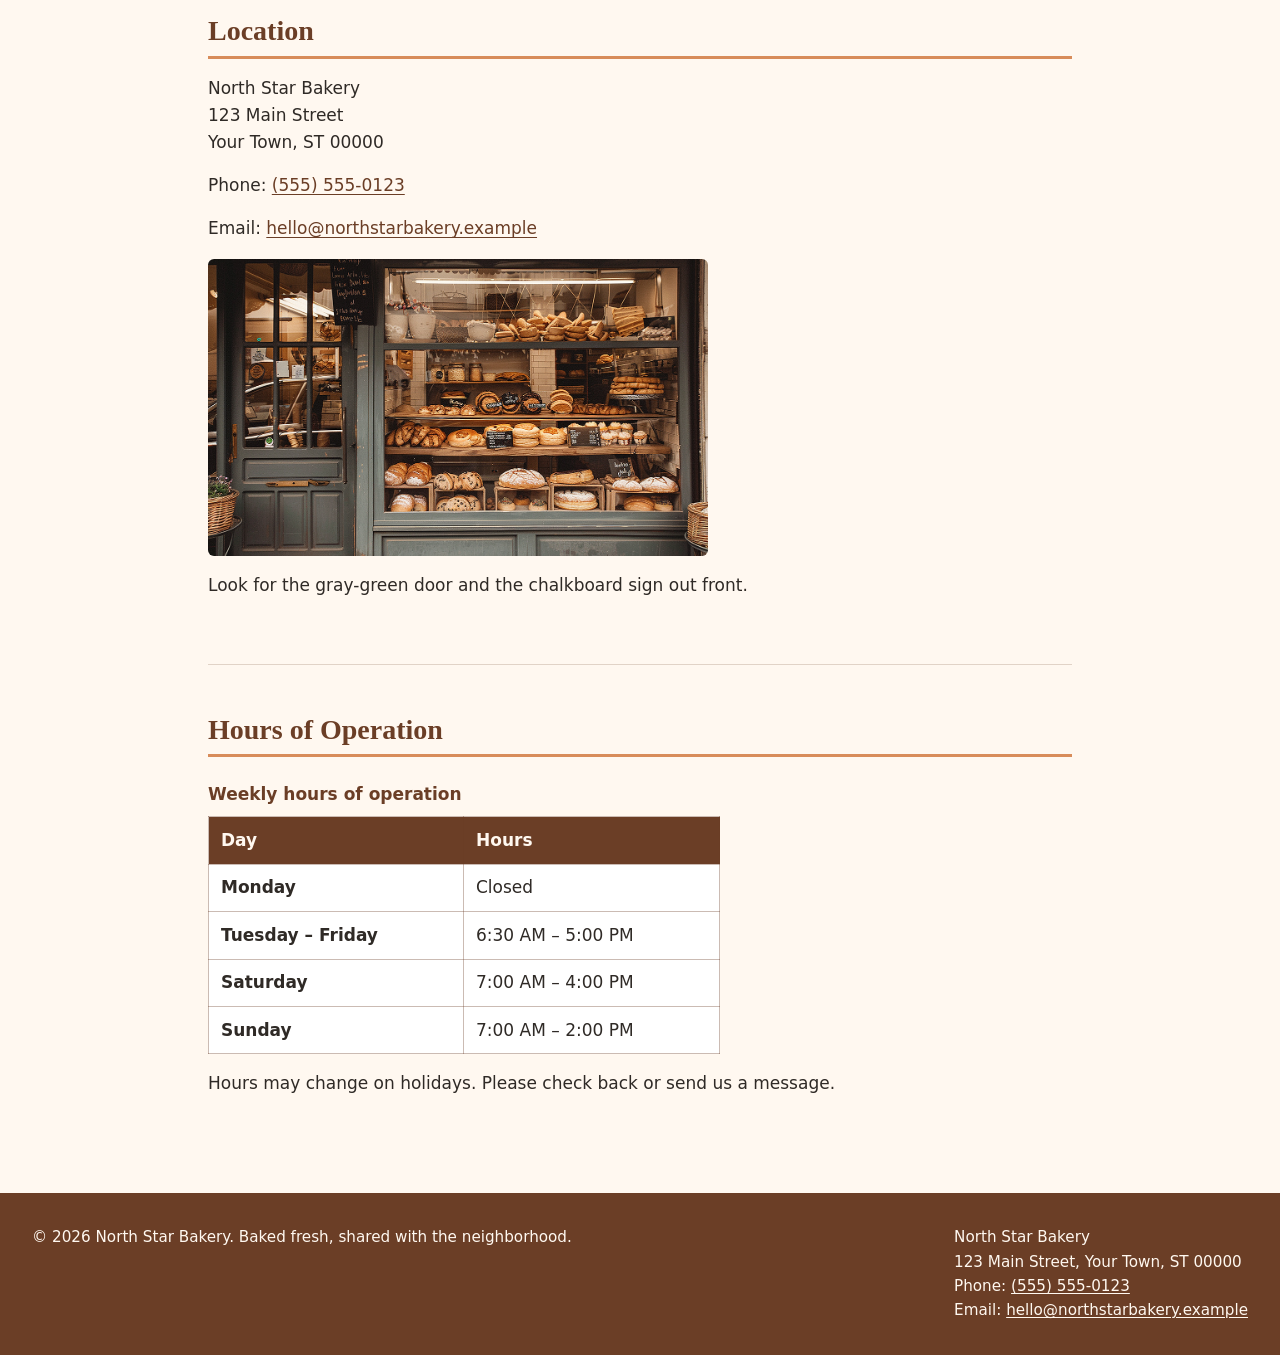
==== commit 86806567: "Update contact.html" ====
--- a/contact.html
+++ b/contact.html
@@ -5,6 +5,7 @@
   <meta name="viewport" content="width=device-width, initial-scale=1.0">
   <meta name="description" content="Send a pre-order request or question to North Star Bakery. Find our location and hours.">
   <title>Contact & Pre-Orders | North Star Bakery</title>
+  <link rel="stylesheet" href="style.css">
 </head>
 <body>
 
--- a/style.css
+++ b/style.css
@@ -0,0 +1,551 @@
+:root {
+  --brown: #6b3e26;
+  --peach: #d88c5a;
+  --cream: #fff8f0;
+  --charcoal: #2f2a26;
+ 
+  --font-heading: Georgia, "Times New Roman", serif;
+  --font-body: system-ui, -apple-system, "Segoe UI", Roboto, Arial, sans-serif;
+ 
+  --space-s: 0.5rem;
+  --space-m: 1rem;
+  --space-l: 2rem;
+  --space-xl: 3rem;
+}
+ 
+/* ---------- Base ---------- */
+*,
+*::before,
+*::after {
+  box-sizing: border-box;
+}
+ 
+body {
+  margin: 0;
+  min-height: 100vh;
+  display: flex;
+  flex-direction: column;
+  font-family: var(--font-body);
+  font-size: 1.0625rem;
+  line-height: 1.6;
+  color: var(--charcoal);
+  background: var(--cream);
+}
+ 
+img,
+video {
+  max-width: 100%;
+  height: auto;
+  display: block;
+}
+ 
+audio {
+  width: 100%;
+  max-width: 32rem;
+}
+ 
+a {
+  color: var(--brown);
+  text-underline-offset: 0.15em;
+}
+ 
+a:hover {
+  text-decoration-thickness: 0.2em;
+}
+ 
+:focus-visible {
+  outline: 3px solid var(--brown);
+  outline-offset: 3px;
+}
+ 
+header :focus-visible,
+footer :focus-visible {
+  outline-color: var(--cream);
+}
+ 
+/* ---------- Headings ---------- */
+h1,
+h2,
+h3 {
+  font-family: var(--font-heading);
+  color: var(--brown);
+  line-height: 1.2;
+  margin: 0 0 var(--space-m);
+}
+ 
+h1 { font-size: 2rem; }
+h2 { font-size: 1.5rem; }
+h3 { font-size: 1.2rem; }
+ 
+h2 {
+  padding-bottom: var(--space-s);
+  border-bottom: 3px solid var(--peach);
+}
+ 
+p,
+ul,
+address {
+  margin: 0 0 var(--space-m);
+}
+ 
+address {
+  font-style: normal;
+}
+ 
+/* ---------- Header and navigation ---------- */
+header {
+  display: flex;
+  flex-direction: column;
+  align-items: center;
+  gap: var(--space-m);
+  padding: var(--space-m);
+  background: var(--brown);
+}
+ 
+header img {
+  width: 110px;
+}
+ 
+nav ul {
+  display: flex;
+  flex-wrap: wrap;
+  justify-content: center;
+  gap: var(--space-s);
+  margin: 0;
+  padding: 0;
+  list-style: none;
+}
+ 
+nav a {
+  display: block;
+  padding: 0.6rem 1rem;
+  color: var(--cream);
+  font-weight: 600;
+  text-decoration: none;
+  border-bottom: 3px solid transparent;
+}
+ 
+nav a:hover {
+  border-bottom-color: var(--peach);
+}
+ 
+nav a[aria-current="page"] {
+  color: var(--charcoal);
+  background: var(--peach);
+  border-bottom-color: var(--peach);
+}
+ 
+/* ---------- Main content ---------- */
+main {
+  flex: 1;
+  display: flex;
+  flex-direction: column;
+  width: 100%;
+  max-width: 60rem;
+  margin: 0 auto;
+  padding: var(--space-m);
+}
+ 
+main > section {
+  padding: var(--space-l) 0;
+  border-bottom: 1px solid rgba(107, 62, 38, 0.2);
+}
+ 
+main > section:last-child {
+  border-bottom: 0;
+}
+ 
+main > section > img,
+main > section > figure,
+main > section > picture,
+main > section > video {
+  margin-bottom: var(--space-m);
+}
+ 
+main > section > img,
+picture img,
+figure img,
+video {
+  border-radius: 6px;
+}
+ 
+figure {
+  margin: 0 0 var(--space-m);
+}
+ 
+figcaption {
+  margin-top: var(--space-s);
+  font-size: 0.95rem;
+  font-style: italic;
+}
+ 
+/* Bulleted lists: product and feature lists */
+main ul {
+  padding-left: 1.25rem;
+}
+ 
+main li {
+  margin-bottom: var(--space-s);
+}
+ 
+main li::marker {
+  color: var(--peach);
+}
+ 
+/* Team cards (about page) */
+article {
+  padding: var(--space-m);
+  margin-bottom: var(--space-m);
+  background: #fff;
+  border: 2px solid var(--brown);
+  border-radius: 6px;
+}
+ 
+article h3 {
+  margin-bottom: var(--space-s);
+}
+ 
+article p {
+  margin-bottom: 0;
+}
+ 
+/* ---------- Hours table ---------- */
+table {
+  width: 100%;
+  max-width: 32rem;
+  margin-bottom: var(--space-m);
+  border-collapse: collapse;
+  background: #fff;
+}
+ 
+caption {
+  padding: var(--space-s) 0;
+  font-weight: 700;
+  text-align: left;
+  color: var(--brown);
+}
+ 
+th,
+td {
+  padding: 0.6rem 0.75rem;
+  text-align: left;
+  border: 1px solid rgba(107, 62, 38, 0.35);
+}
+ 
+thead th {
+  color: var(--cream);
+  background: var(--brown);
+}
+ 
+tbody th {
+  font-weight: 600;
+}
+ 
+/* ---------- Form ---------- */
+form {
+  display: flex;
+  flex-direction: column;
+  gap: var(--space-m);
+  max-width: 36rem;
+}
+ 
+fieldset {
+  min-width: 0;
+  margin: 0;
+  padding: var(--space-m);
+  background: #fff;
+  border: 2px solid var(--brown);
+  border-radius: 6px;
+}
+ 
+legend {
+  padding: 0 var(--space-s);
+  font-family: var(--font-heading);
+  font-weight: 700;
+  color: var(--brown);
+}
+ 
+label {
+  font-weight: 600;
+}
+ 
+input,
+select,
+textarea {
+  width: 100%;
+  max-width: 100%;
+  margin-top: 0.25rem;
+  padding: 0.7rem;
+  font: inherit;
+  color: var(--charcoal);
+  background: var(--cream);
+  border: 2px solid var(--brown);
+  border-radius: 4px;
+}
+ 
+textarea {
+  resize: vertical;
+}
+ 
+form > p {
+  display: flex;
+  flex-wrap: wrap;
+  gap: var(--space-s);
+  margin: 0;
+}
+ 
+button {
+  min-height: 44px;
+  padding: 0.7rem 1.5rem;
+  font: inherit;
+  font-weight: 700;
+  color: var(--brown);
+  background: transparent;
+  border: 2px solid var(--brown);
+  border-radius: 4px;
+  cursor: pointer;
+}
+ 
+button[type="submit"] {
+  color: var(--charcoal);
+  background: var(--peach);
+  border-color: var(--peach);
+}
+ 
+button:hover {
+  background: var(--brown);
+  border-color: var(--brown);
+  color: var(--cream);
+}
+ 
+/* ---------- Footer ---------- */
+footer {
+  display: flex;
+  flex-direction: column;
+  gap: var(--space-m);
+  padding: var(--space-l) var(--space-m);
+  color: var(--cream);
+  background: var(--brown);
+  font-size: 0.95rem;
+}
+ 
+footer p,
+footer address {
+  margin: 0;
+}
+ 
+footer a {
+  color: var(--cream);
+}
+ 
+/* ---------- Tablet and larger (min-width: 48em, about 768px) ---------- */
+@media (min-width: 48em) {
+  h1 { font-size: 2.75rem; }
+  h2 { font-size: 1.75rem; }
+ 
+  header {
+    flex-direction: row;
+    justify-content: space-between;
+    padding: var(--space-m) var(--space-l);
+  }
+ 
+  header img {
+    width: 140px;
+  }
+ 
+  nav ul {
+    justify-content: flex-end;
+  }
+ 
+  main {
+    padding: var(--space-m) var(--space-l);
+  }
+ 
+  /* Product and feature lists become a row of cards */
+  main section ul {
+    display: flex;
+    flex-wrap: wrap;
+    gap: var(--space-m);
+    padding: 0;
+    list-style: none;
+  }
+ 
+  main section li {
+    flex: 1 1 14rem;
+    margin: 0;
+    padding: var(--space-m);
+    background: #fff;
+    border-left: 4px solid var(--peach);
+    border-radius: 4px;
+  }
+ 
+  footer {
+    flex-direction: row;
+    justify-content: space-between;
+    align-items: flex-start;
+    padding: var(--space-l);
+  }
+}
+ 
+/* Team section: heading on its own row, cards side by side */
+@media (min-width: 48em) {
+  main > section[aria-labelledby="staff-heading"] {
+    display: flex;
+    flex-wrap: wrap;
+    gap: var(--space-m);
+  }
+ 
+  main > section[aria-labelledby="staff-heading"] h2 {
+    flex: 0 0 100%;
+  }
+ 
+  main > section[aria-labelledby="staff-heading"] article {
+    flex: 1 1 14rem;
+    margin: 0;
+  }
+}
+ 
+/* ---------- Desktop (min-width: 64em, about 1024px) ---------- */
+@media (min-width: 64em) {
+  main {
+    padding: var(--space-l) var(--space-xl);
+  }
+ 
+  main > section {
+    padding: var(--space-xl) 0;
+  }
+}
+ 
+/* ---------- Respect reduced motion ---------- */
+@media (prefers-reduced-motion: reduce) {
+  * {
+    scroll-behavior: auto !important;
+    transition: none !important;
+  }
+}
+ 
+/* ==========================================================
+   Touchstone 4: interactive features (saved items + form feedback)
+   Uses only the four palette colors. Mobile-first.
+   ========================================================== */
+ 
+[hidden] {
+  display: none !important;
+}
+ 
+/* ---------- Saved items panel (products page) ---------- */
+.saved-panel {
+  padding: var(--space-m);
+  margin-top: var(--space-m);
+  background: #fff;
+  border: 2px solid var(--brown);
+  border-radius: 6px;
+}
+ 
+#saved-status {
+  font-weight: 600;
+}
+ 
+.saved-list {
+  padding: 0;
+  list-style: none;
+}
+ 
+.saved-list:empty {
+  display: none;
+}
+ 
+.saved-list li {
+  display: flex;
+  flex-wrap: wrap;
+  align-items: center;
+  justify-content: space-between;
+  gap: var(--space-s);
+  padding: var(--space-s) var(--space-m);
+  margin-bottom: var(--space-s);
+  background: var(--cream);
+  border-left: 4px solid var(--peach);
+  border-radius: 4px;
+}
+ 
+.saved-actions {
+  display: flex;
+  flex-wrap: wrap;
+  align-items: center;
+  gap: var(--space-m);
+  margin-bottom: 0;
+}
+ 
+.save-btn {
+  display: block;
+  margin-top: var(--space-s);
+}
+ 
+button[aria-pressed="true"] {
+  color: var(--charcoal);
+  background: var(--peach);
+  border-color: var(--peach);
+}
+ 
+button[aria-pressed="true"]:hover {
+  color: var(--cream);
+  background: var(--brown);
+  border-color: var(--brown);
+}
+ 
+.button-link {
+  display: inline-block;
+  padding: 0.7rem 1.5rem;
+  font-weight: 700;
+  color: var(--charcoal);
+  text-decoration: none;
+  background: var(--peach);
+  border: 2px solid var(--peach);
+  border-radius: 4px;
+}
+ 
+.button-link:hover {
+  color: var(--cream);
+  background: var(--brown);
+  border-color: var(--brown);
+}
+ 
+/* ---------- Form feedback (contact page) ---------- */
+.error-message:not(:empty) {
+  display: block;
+  margin-top: 0.4rem;
+  padding: 0.4rem 0.6rem;
+  font-size: 0.95rem;
+  font-weight: 600;
+  color: var(--cream);
+  background: var(--brown);
+  border-radius: 4px;
+}
+ 
+input[aria-invalid="true"],
+select[aria-invalid="true"],
+textarea[aria-invalid="true"] {
+  box-shadow: 0 0 0 3px var(--peach);
+}
+ 
+.field-note {
+  display: block;
+  margin-top: 0.4rem;
+  font-size: 0.95rem;
+  font-style: italic;
+}
+ 
+.form-status:not(:empty) {
+  margin: 0;
+  padding: var(--space-s) var(--space-m);
+  font-weight: 600;
+  color: var(--charcoal);
+  background: var(--peach);
+  border-radius: 4px;
+}
+ 
+@media (min-width: 48em) {
+  .saved-list li {
+    flex: 1 1 100%;
+  }
+}
